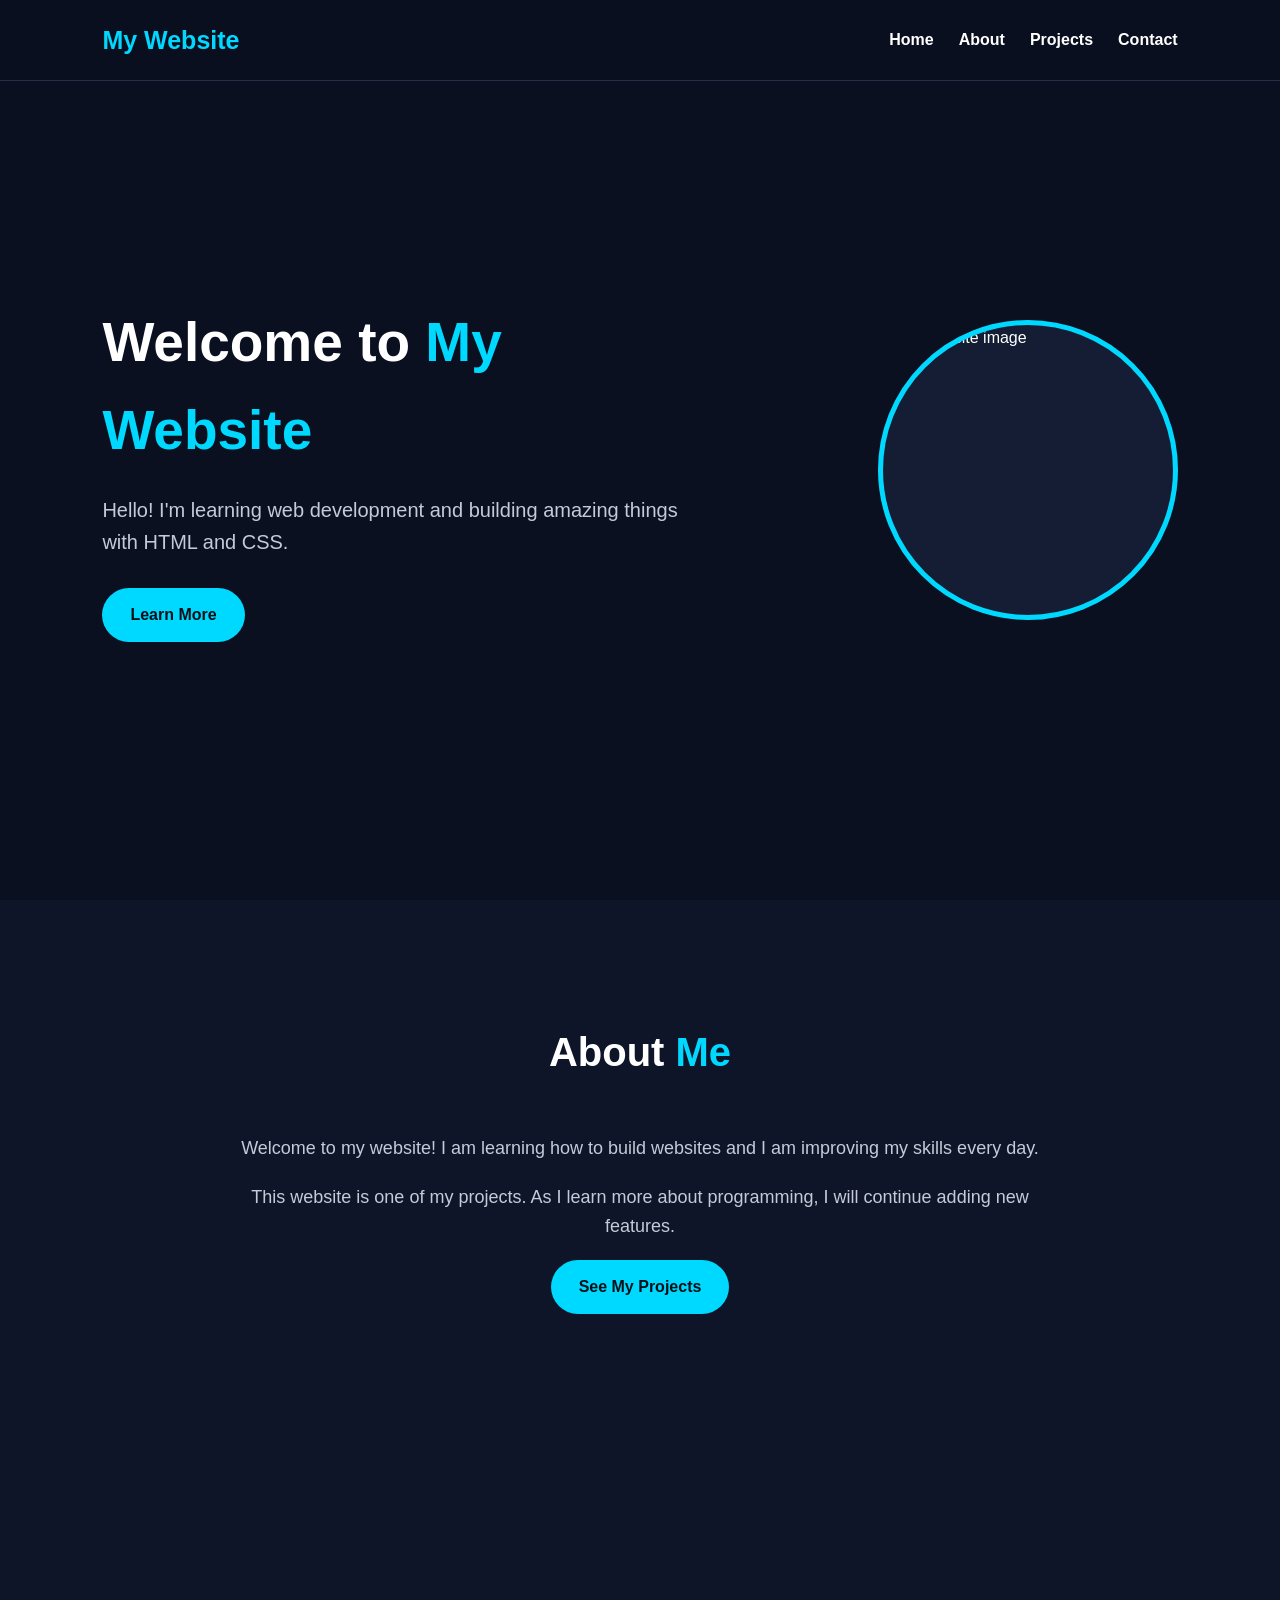
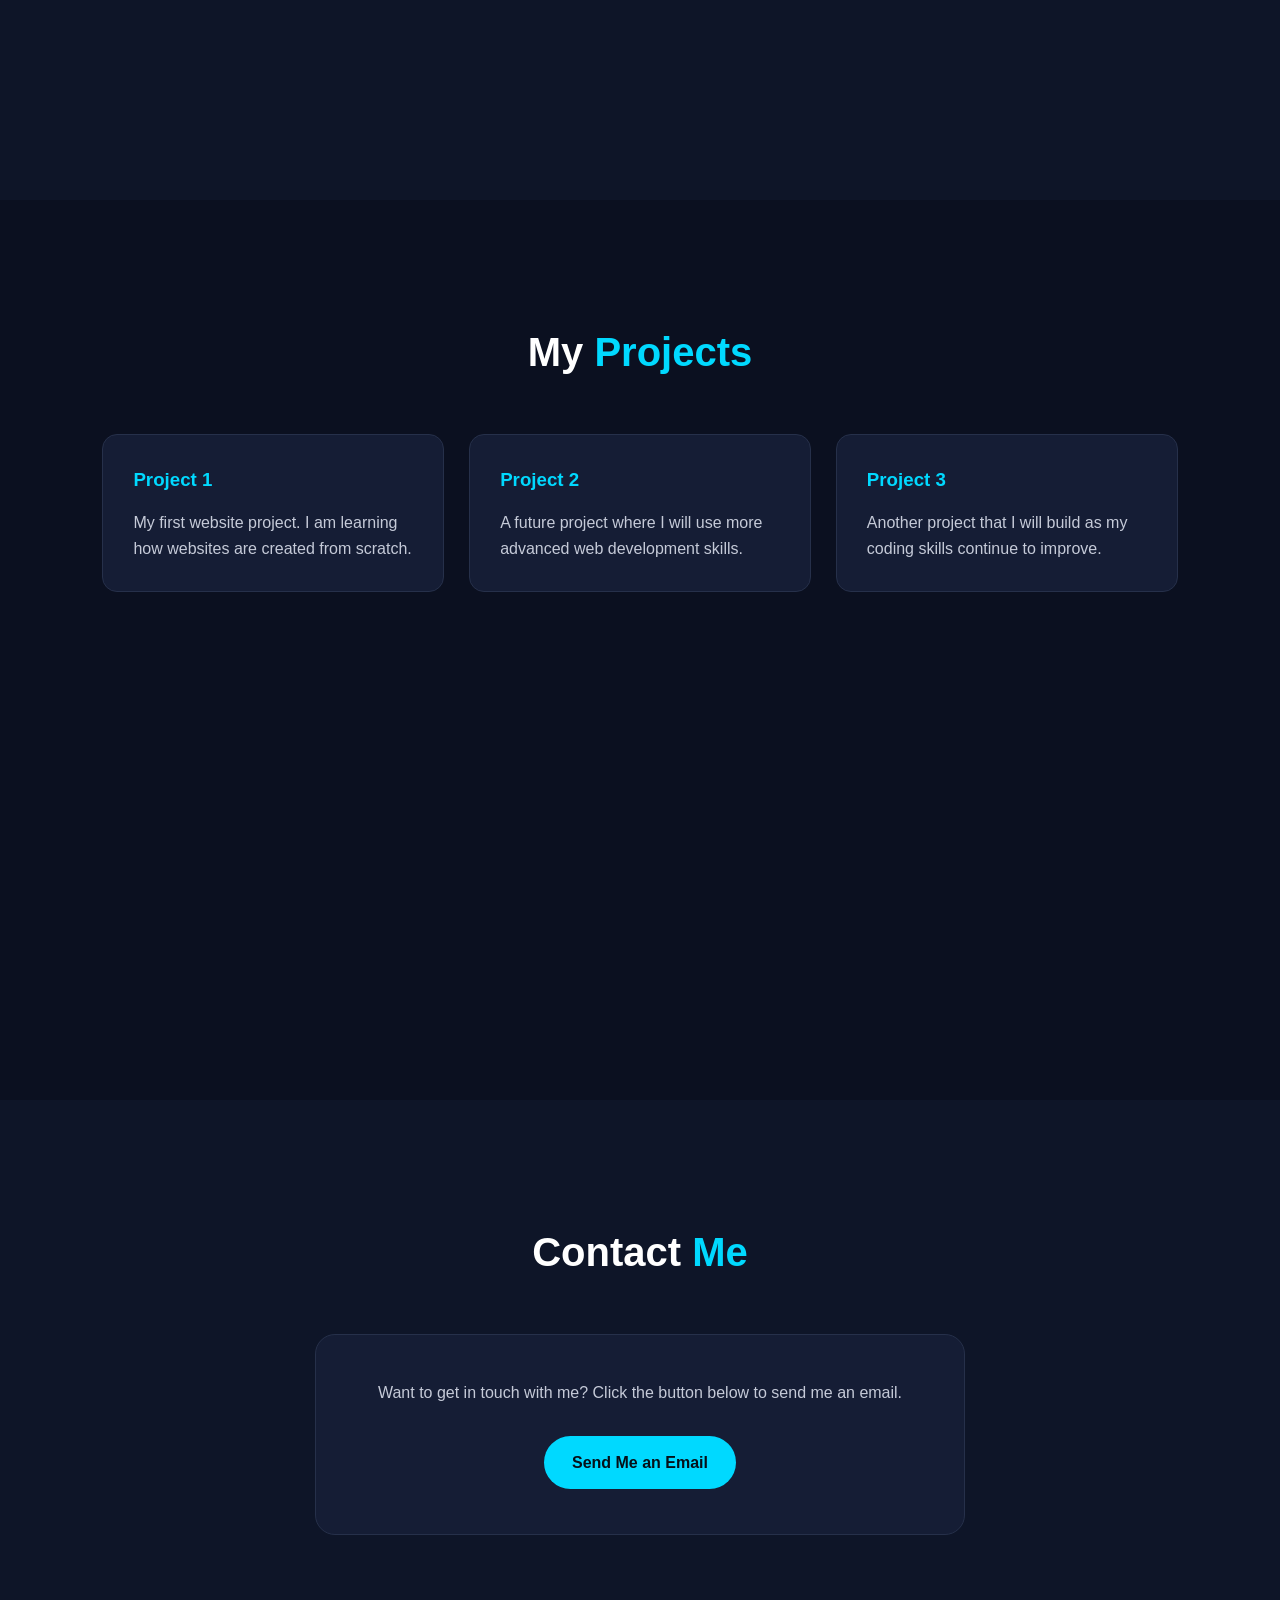
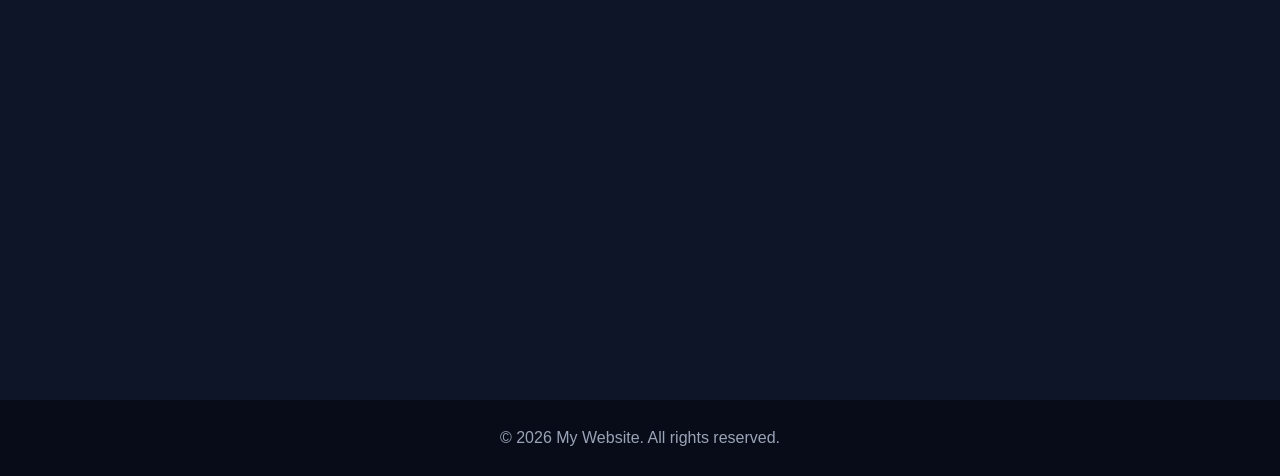
==== index.html @ 67e42607 "Rename IndexHTML to index.html" ====
<!DOCTYPE html>
<html lang="en">
<head>
    <meta charset="UTF-8">
    <meta name="viewport" content="width=device-width, initial-scale=1.0">

    <title>My Personal Website</title>

    <style>
        * {
            margin: 0;
            padding: 0;
            box-sizing: border-box;
        }

        html {
            scroll-behavior: smooth;
        }

        body {
            font-family: Arial, sans-serif;
            background: #0b1020;
            color: white;
            line-height: 1.6;
        }

        /* NAVIGATION */
        header {
            position: fixed;
            top: 0;
            left: 0;
            width: 100%;
            background: rgba(11, 16, 32, 0.95);
            padding: 20px 8%;
            display: flex;
            justify-content: space-between;
            align-items: center;
            z-index: 1000;
            border-bottom: 1px solid #26304a;
        }

        .logo {
            font-size: 25px;
            font-weight: bold;
            color: #00d9ff;
        }

        nav {
            display: flex;
            gap: 25px;
        }

        nav a {
            color: white;
            text-decoration: none;
            font-weight: bold;
            transition: 0.3s;
        }

        nav a:hover {
            color: #00d9ff;
        }

        /* ALL SECTIONS */
        section {
            min-height: 100vh;
            padding: 120px 8% 80px;
            scroll-margin-top: 80px;
        }

        /* HOME */
        #home {
            display: flex;
            align-items: center;
            justify-content: space-between;
            gap: 40px;
        }

        .home-text {
            max-width: 600px;
        }

        .home-text h1 {
            font-size: 55px;
            margin-bottom: 20px;
        }

        .home-text h1 span {
            color: #00d9ff;
        }

        .home-text p {
            font-size: 20px;
            color: #c5cad8;
            margin-bottom: 30px;
        }

        .button {
            display: inline-block;
            padding: 14px 28px;
            background: #00d9ff;
            color: #061018;
            text-decoration: none;
            border-radius: 30px;
            font-weight: bold;
            transition: 0.3s;
        }

        .button:hover {
            transform: translateY(-4px);
            box-shadow: 0 10px 25px rgba(0, 217, 255, 0.25);
        }

        .home-image {
            width: 300px;
            height: 300px;
            border-radius: 50%;
            border: 5px solid #00d9ff;
            display: flex;
            align-items: center;
            justify-content: center;
            overflow: hidden;
            background: #151d35;
        }

        .home-image img {
            width: 100%;
            height: 100%;
            object-fit: cover;
        }

        /* TITLES */
        .section-title {
            text-align: center;
            font-size: 40px;
            margin-bottom: 50px;
        }

        .section-title span {
            color: #00d9ff;
        }

        /* ABOUT */
        #about {
            background: #0e1528;
        }

        .about-content {
            max-width: 850px;
            margin: auto;
            text-align: center;
        }

        .about-content p {
            font-size: 18px;
            color: #c5cad8;
            margin-bottom: 20px;
        }

        /* PROJECTS */
        .projects-container {
            display: grid;
            grid-template-columns: repeat(3, 1fr);
            gap: 25px;
        }

        .project-card {
            background: #151d35;
            padding: 30px;
            border-radius: 15px;
            border: 1px solid #26304a;
            transition: 0.3s;
        }

        .project-card:hover {
            transform: translateY(-8px);
            border-color: #00d9ff;
        }

        .project-card h3 {
            color: #00d9ff;
            margin-bottom: 15px;
        }

        .project-card p {
            color: #c5cad8;
        }

        /* CONTACT */
        #contact {
            background: #0e1528;
        }

        .contact-box {
            max-width: 650px;
            margin: auto;
            text-align: center;
            background: #151d35;
            padding: 45px;
            border-radius: 20px;
            border: 1px solid #26304a;
        }

        .contact-box p {
            color: #c5cad8;
            margin-bottom: 30px;
        }

        /* FOOTER */
        footer {
            text-align: center;
            padding: 25px;
            background: #080c18;
            color: #9ba3b7;
        }

        /* MOBILE */
        @media (max-width: 800px) {

            header {
                padding: 15px 5%;
                flex-direction: column;
                gap: 12px;
            }

            nav {
                gap: 12px;
                flex-wrap: wrap;
                justify-content: center;
            }

            #home {
                flex-direction: column;
                text-align: center;
                justify-content: center;
            }

            .home-text h1 {
                font-size: 40px;
            }

            .home-image {
                width: 220px;
                height: 220px;
            }

            .projects-container {
                grid-template-columns: 1fr;
            }

            section {
                padding-left: 5%;
                padding-right: 5%;
            }
        }
    </style>
</head>

<body>

    <!-- NAVIGATION -->
    <header>
        <div class="logo">My Website</div>

        <nav>
            <a href="#home">Home</a>
           <a href="about.html">About</a>
            <a href="#projects">Projects</a>
            <a href="#contact">Contact</a>
        </nav>
    </header>


    <!-- HOME -->
    <section id="home">

        <div class="home-text">
            <h1>Welcome to <span>My Website</span></h1>

            <p>
                Hello! I'm learning web development and building
                amazing things with HTML and CSS.
            </p>

            <a href="#about" class="button">Learn More</a>
        </div>

        <div class="home-image">
            <!-- Change this image URL to your own image later -->
            <img
                src="https://images.unsplash.com/photo-1497366754035-f200968a6e72?auto=format&fit=crop&w=600&q=80"
                alt="My website image"
            >
        </div>

    </section>


    <!-- ABOUT -->
    <section id="about">

        <h2 class="section-title">
            About <span>Me</span>
        </h2>

        <div class="about-content">

            <p>
                Welcome to my website! I am learning how to build
                websites and I am improving my skills every day.
            </p>

            <p>
                This website is one of my projects. As I learn more
                about programming, I will continue adding new features.
            </p>

            <a href="#projects" class="button">
                See My Projects
            </a>

        </div>

    </section>


    <!-- PROJECTS -->
    <section id="projects">

        <h2 class="section-title">
            My <span>Projects</span>
        </h2>

        <div class="projects-container">

            <div class="project-card">
                <h3>Project 1</h3>
                <p>
                    My first website project. I am learning how
                    websites are created from scratch.
                </p>
            </div>

            <div class="project-card">
                <h3>Project 2</h3>
                <p>
                    A future project where I will use more advanced
                    web development skills.
                </p>
            </div>

            <div class="project-card">
                <h3>Project 3</h3>
                <p>
                    Another project that I will build as my coding
                    skills continue to improve.
                </p>
            </div>

        </div>

    </section>


    <!-- CONTACT -->
    <section id="contact">

        <h2 class="section-title">
            Contact <span>Me</span>
        </h2>

        <div class="contact-box">

            <p>
                Want to get in touch with me?
                Click the button below to send me an email.
            </p>

            <!-- Change the email address later -->
            <a
                href="mailto:augustineigba0@gmail.com"
                class="button"
            >
                Send Me an Email
            </a>

        </div>

    </section>


    <!-- FOOTER -->
    <footer>
        <p>© 2026 My Website. All rights reserved.</p>
    </footer>


</body>
</html>
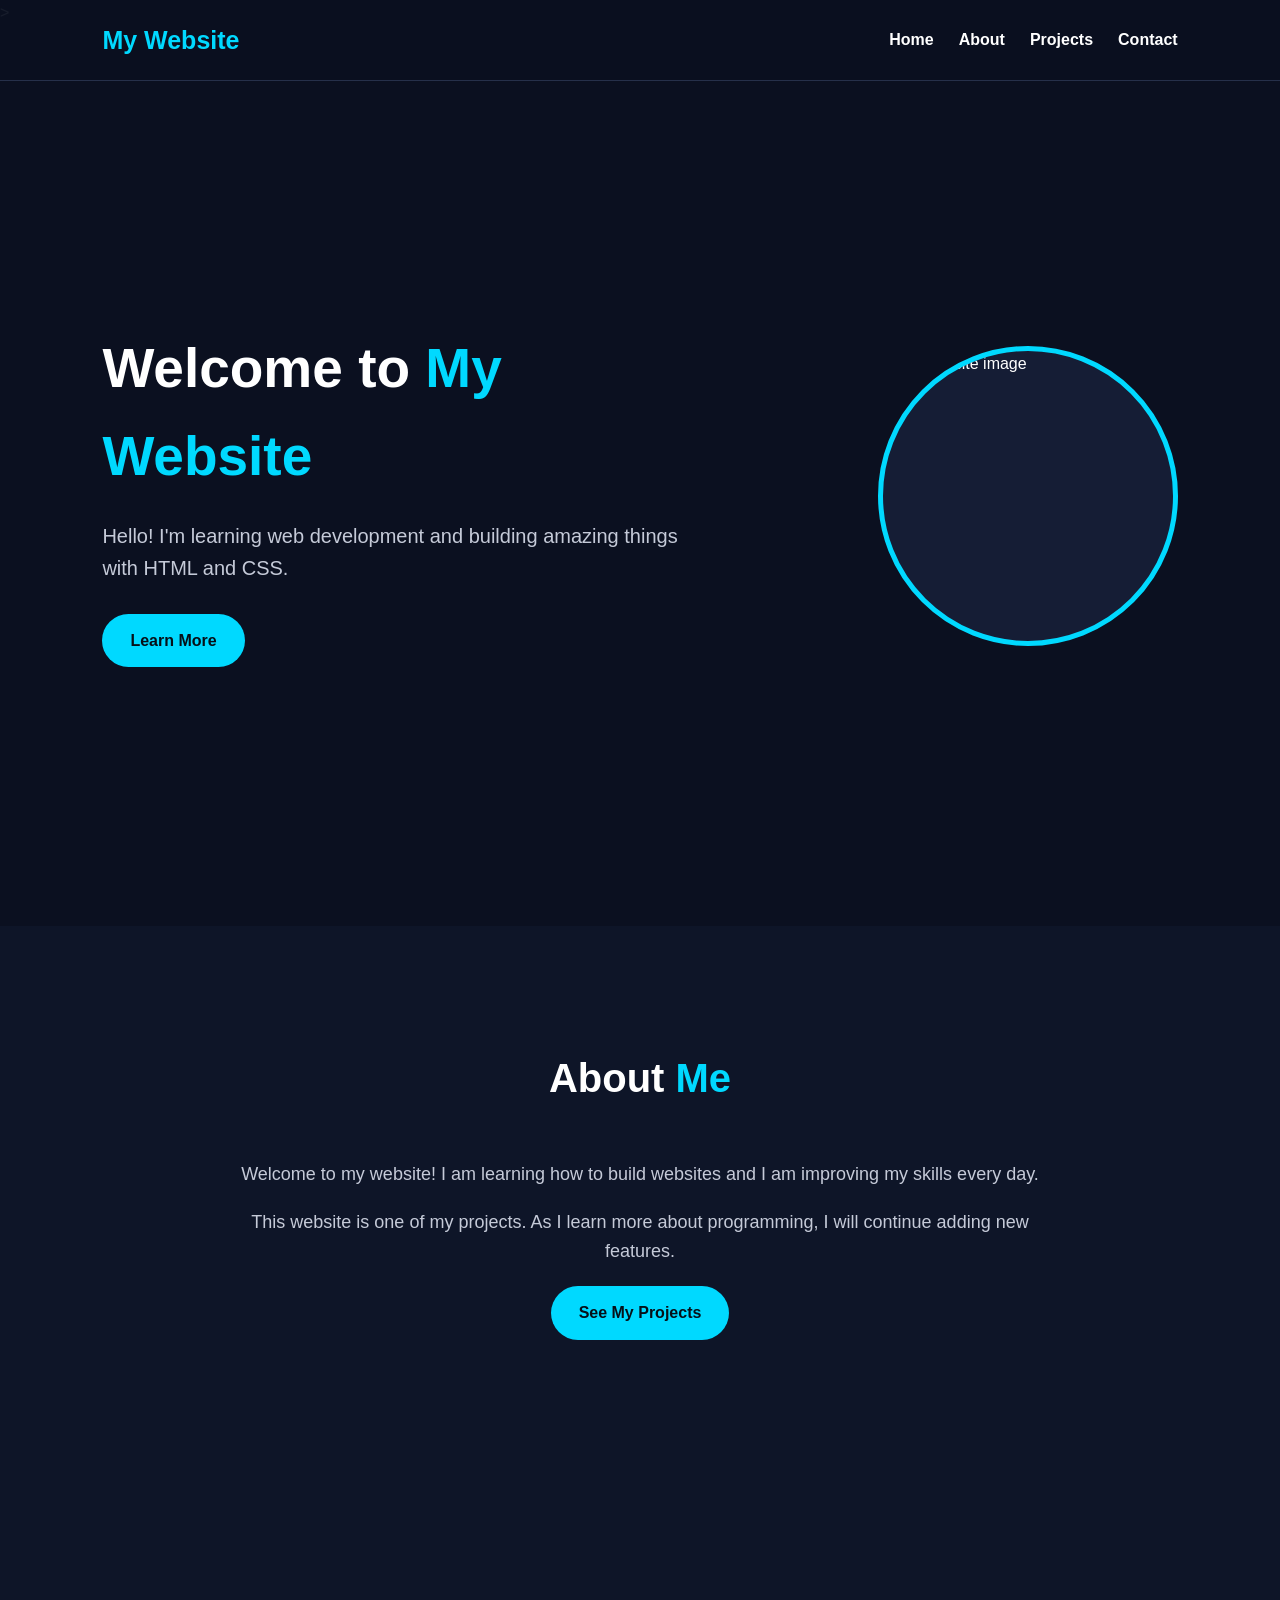
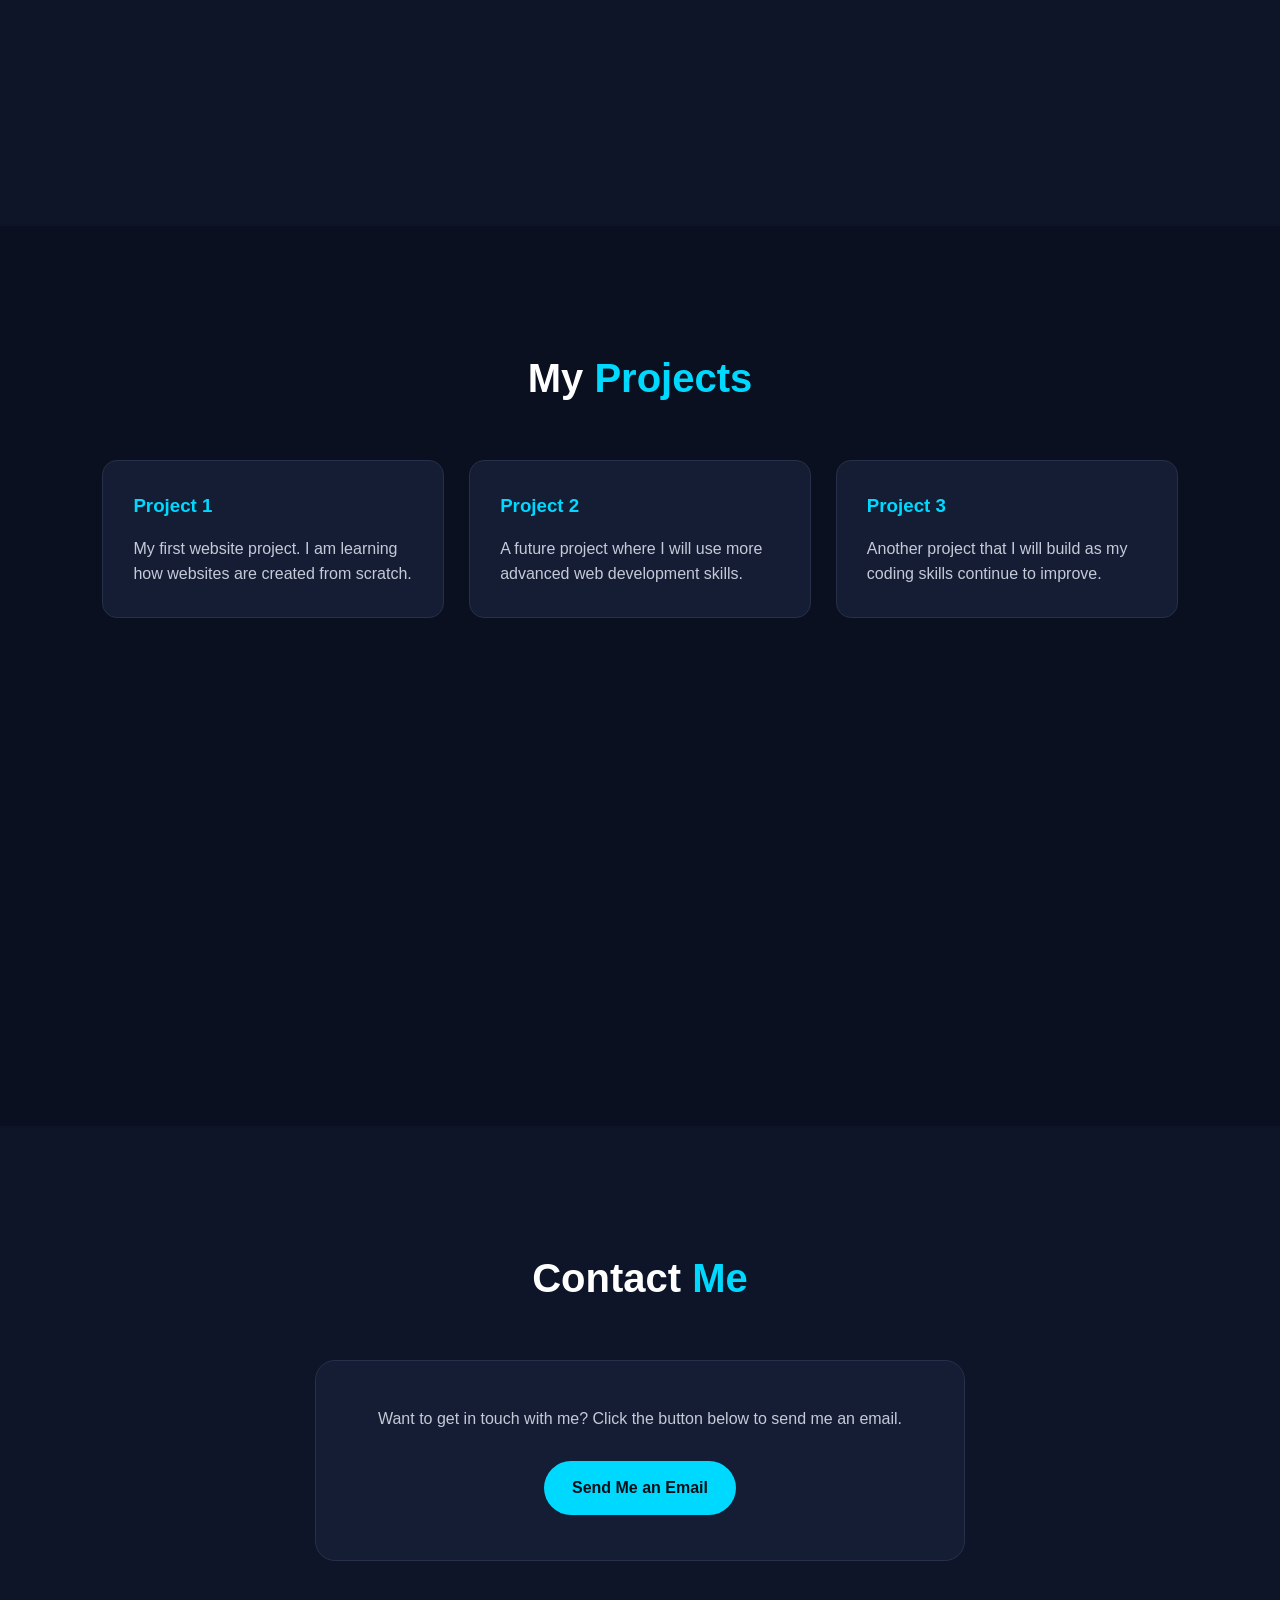
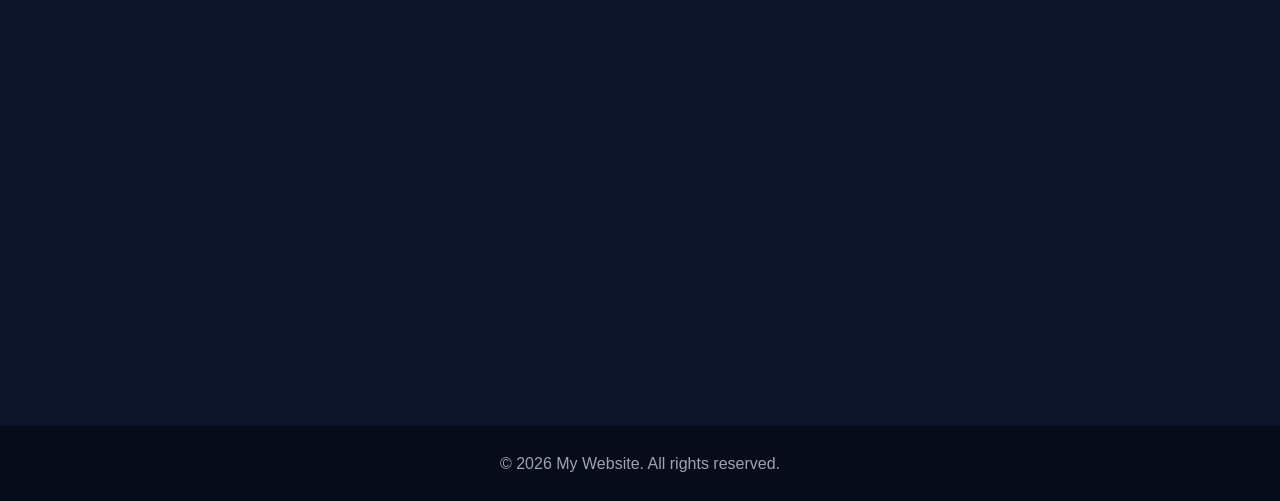
==== commit 244224c4: "Rename IndexHTML to index.html" ====
--- a/index.html
+++ b/index.html
@@ -4,7 +4,8 @@
     <meta charset="UTF-8">
     <meta name="viewport" content="width=device-width, initial-scale=1.0">
 
-    <title>My Personal Website</title>
+   <title>Augustine — Web Developer & Personal Website</title>>
+   <meta name="description" content="Welcome to Augustine's personal website. Explore my web development journey, projects, skills, and the things I'm building with HTML, CSS, and more.">
 
     <style>
         * {
@@ -388,8 +389,6 @@
 
     </section>
 
-
-    <!-- FOOTER -->
     <footer>
         <p>© 2026 My Website. All rights reserved.</p>
     </footer>
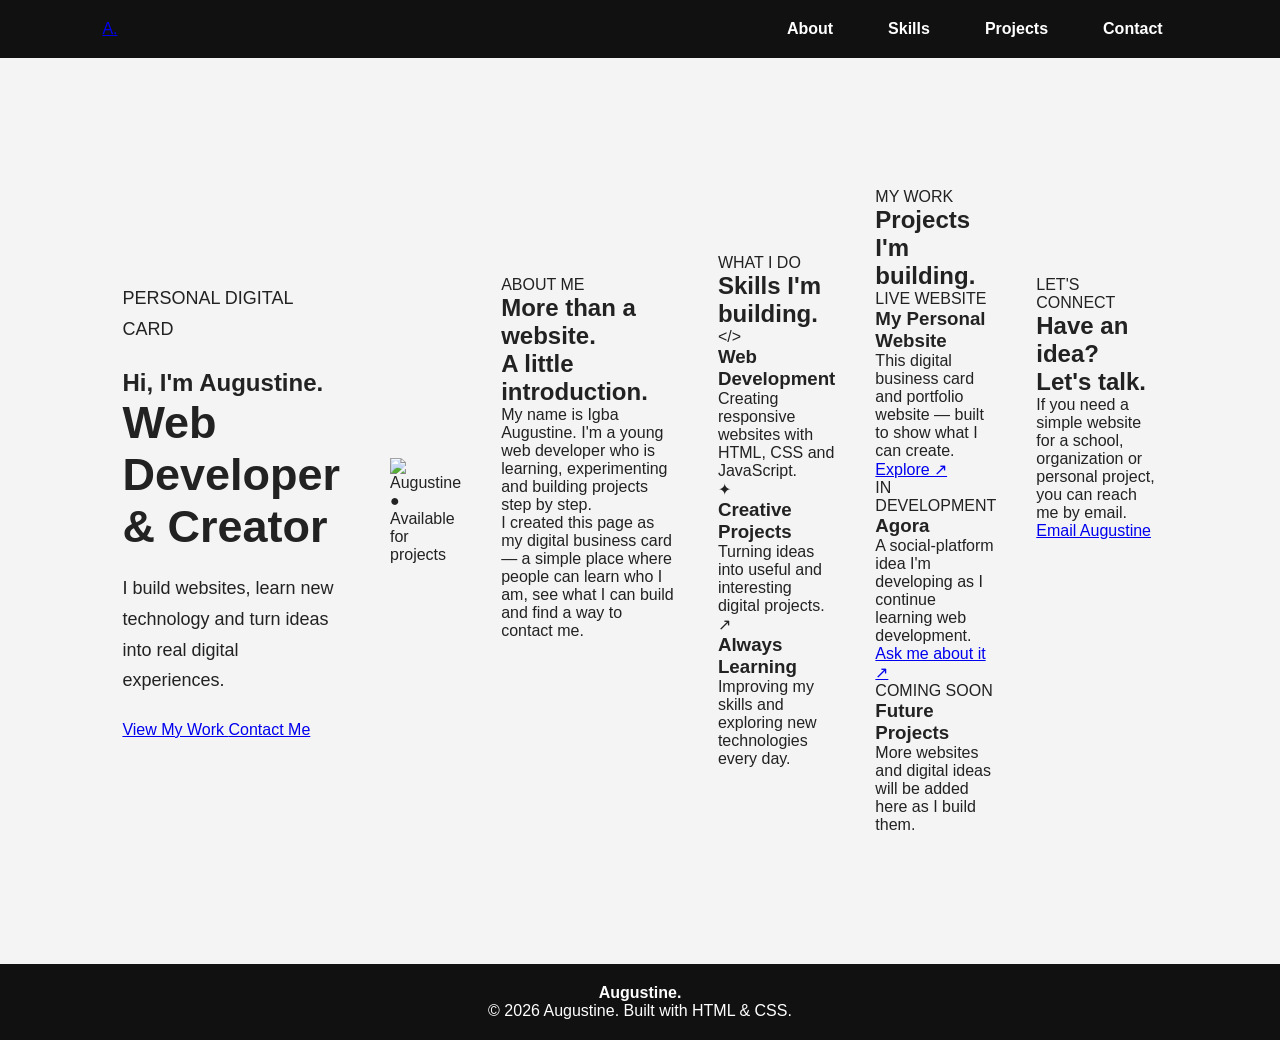
==== commit a8a79842: "Add files via upload" ====
--- a/index.html
+++ b/index.html
@@ -4,395 +4,324 @@
     <meta charset="UTF-8">
     <meta name="viewport" content="width=device-width, initial-scale=1.0">
 
-   <title>Augustine — Web Developer & Personal Website</title>>
-   <meta name="description" content="Welcome to Augustine's personal website. Explore my web development journey, projects, skills, and the things I'm building with HTML, CSS, and more.">
-
-    <style>
-        * {
-            margin: 0;
-            padding: 0;
-            box-sizing: border-box;
-        }
-
-        html {
-            scroll-behavior: smooth;
-        }
-
-        body {
-            font-family: Arial, sans-serif;
-            background: #0b1020;
-            color: white;
-            line-height: 1.6;
-        }
-
-        /* NAVIGATION */
-        header {
-            position: fixed;
-            top: 0;
-            left: 0;
-            width: 100%;
-            background: rgba(11, 16, 32, 0.95);
-            padding: 20px 8%;
-            display: flex;
-            justify-content: space-between;
-            align-items: center;
-            z-index: 1000;
-            border-bottom: 1px solid #26304a;
-        }
-
-        .logo {
-            font-size: 25px;
-            font-weight: bold;
-            color: #00d9ff;
-        }
-
-        nav {
-            display: flex;
-            gap: 25px;
-        }
-
-        nav a {
-            color: white;
-            text-decoration: none;
-            font-weight: bold;
-            transition: 0.3s;
-        }
-
-        nav a:hover {
-            color: #00d9ff;
-        }
-
-        /* ALL SECTIONS */
-        section {
-            min-height: 100vh;
-            padding: 120px 8% 80px;
-            scroll-margin-top: 80px;
-        }
-
-        /* HOME */
-        #home {
-            display: flex;
-            align-items: center;
-            justify-content: space-between;
-            gap: 40px;
-        }
-
-        .home-text {
-            max-width: 600px;
-        }
-
-        .home-text h1 {
-            font-size: 55px;
-            margin-bottom: 20px;
-        }
-
-        .home-text h1 span {
-            color: #00d9ff;
-        }
-
-        .home-text p {
-            font-size: 20px;
-            color: #c5cad8;
-            margin-bottom: 30px;
-        }
-
-        .button {
-            display: inline-block;
-            padding: 14px 28px;
-            background: #00d9ff;
-            color: #061018;
-            text-decoration: none;
-            border-radius: 30px;
-            font-weight: bold;
-            transition: 0.3s;
-        }
-
-        .button:hover {
-            transform: translateY(-4px);
-            box-shadow: 0 10px 25px rgba(0, 217, 255, 0.25);
-        }
-
-        .home-image {
-            width: 300px;
-            height: 300px;
-            border-radius: 50%;
-            border: 5px solid #00d9ff;
-            display: flex;
-            align-items: center;
-            justify-content: center;
-            overflow: hidden;
-            background: #151d35;
-        }
-
-        .home-image img {
-            width: 100%;
-            height: 100%;
-            object-fit: cover;
-        }
-
-        /* TITLES */
-        .section-title {
-            text-align: center;
-            font-size: 40px;
-            margin-bottom: 50px;
-        }
-
-        .section-title span {
-            color: #00d9ff;
-        }
-
-        /* ABOUT */
-        #about {
-            background: #0e1528;
-        }
-
-        .about-content {
-            max-width: 850px;
-            margin: auto;
-            text-align: center;
-        }
-
-        .about-content p {
-            font-size: 18px;
-            color: #c5cad8;
-            margin-bottom: 20px;
-        }
-
-        /* PROJECTS */
-        .projects-container {
-            display: grid;
-            grid-template-columns: repeat(3, 1fr);
-            gap: 25px;
-        }
-
-        .project-card {
-            background: #151d35;
-            padding: 30px;
-            border-radius: 15px;
-            border: 1px solid #26304a;
-            transition: 0.3s;
-        }
-
-        .project-card:hover {
-            transform: translateY(-8px);
-            border-color: #00d9ff;
-        }
-
-        .project-card h3 {
-            color: #00d9ff;
-            margin-bottom: 15px;
-        }
-
-        .project-card p {
-            color: #c5cad8;
-        }
-
-        /* CONTACT */
-        #contact {
-            background: #0e1528;
-        }
-
-        .contact-box {
-            max-width: 650px;
-            margin: auto;
-            text-align: center;
-            background: #151d35;
-            padding: 45px;
-            border-radius: 20px;
-            border: 1px solid #26304a;
-        }
-
-        .contact-box p {
-            color: #c5cad8;
-            margin-bottom: 30px;
-        }
-
-        /* FOOTER */
-        footer {
-            text-align: center;
-            padding: 25px;
-            background: #080c18;
-            color: #9ba3b7;
-        }
-
-        /* MOBILE */
-        @media (max-width: 800px) {
-
-            header {
-                padding: 15px 5%;
-                flex-direction: column;
-                gap: 12px;
-            }
-
-            nav {
-                gap: 12px;
-                flex-wrap: wrap;
-                justify-content: center;
-            }
-
-            #home {
-                flex-direction: column;
-                text-align: center;
-                justify-content: center;
-            }
-
-            .home-text h1 {
-                font-size: 40px;
-            }
-
-            .home-image {
-                width: 220px;
-                height: 220px;
-            }
-
-            .projects-container {
-                grid-template-columns: 1fr;
-            }
-
-            section {
-                padding-left: 5%;
-                padding-right: 5%;
-            }
-        }
-    </style>
+    <meta name="description"
+          content="Igba Augustine — Web Developer, Creator and Builder. Explore my work, skills and projects.">
+
+    <title>Augustine | Web Developer</title>
+
+    <link rel="stylesheet" href="style.css">
 </head>
 
 <body>
 
     <!-- NAVIGATION -->
-    <header>
-        <div class="logo">My Website</div>
+    <header class="navbar">
+
+        <a href="#home" class="logo">
+            A<span>.</span>
+        </a>
 
         <nav>
-            <a href="#home">Home</a>
-           <a href="about.html">About</a>
+            <a href="#about">About</a>
+            <a href="#skills">Skills</a>
             <a href="#projects">Projects</a>
             <a href="#contact">Contact</a>
         </nav>
+
     </header>
 
 
-    <!-- HOME -->
-    <section id="home">
-
-        <div class="home-text">
-            <h1>Welcome to <span>My Website</span></h1>
-
-            <p>
-                Hello! I'm learning web development and building
-                amazing things with HTML and CSS.
-            </p>
-
-            <a href="#about" class="button">Learn More</a>
-        </div>
-
-        <div class="home-image">
-            <!-- Change this image URL to your own image later -->
-            <img
-                src="https://images.unsplash.com/photo-1497366754035-f200968a6e72?auto=format&fit=crop&w=600&q=80"
-                alt="My website image"
-            >
-        </div>
-
-    </section>
-
-
-    <!-- ABOUT -->
-    <section id="about">
-
-        <h2 class="section-title">
-            About <span>Me</span>
-        </h2>
-
-        <div class="about-content">
-
-            <p>
-                Welcome to my website! I am learning how to build
-                websites and I am improving my skills every day.
-            </p>
-
-            <p>
-                This website is one of my projects. As I learn more
-                about programming, I will continue adding new features.
-            </p>
-
-            <a href="#projects" class="button">
-                See My Projects
-            </a>
-
-        </div>
-
-    </section>
-
-
-    <!-- PROJECTS -->
-    <section id="projects">
-
-        <h2 class="section-title">
-            My <span>Projects</span>
-        </h2>
-
-        <div class="projects-container">
-
-            <div class="project-card">
-                <h3>Project 1</h3>
+    <main>
+
+        <!-- HERO -->
+        <section id="home" class="hero">
+
+            <div class="hero-text">
+
+                <p class="small-title">
+                    PERSONAL DIGITAL CARD
+                </p>
+
+                <h1>
+                    Hi, I'm <span>Augustine.</span>
+                </h1>
+
+                <h2>
+                    Web Developer & Creator
+                </h2>
+
+                <p class="intro">
+                    I build websites, learn new technology and turn
+                    ideas into real digital experiences.
+                </p>
+
+                <div class="buttons">
+
+                    <a href="#projects" class="button primary">
+                        View My Work
+                    </a>
+
+                    <a href="#contact" class="button secondary">
+                        Contact Me
+                    </a>
+
+                </div>
+
+            </div>
+
+
+            <!-- PROFILE PHOTO -->
+            <div class="profile-container">
+
+                <div class="profile-ring">
+
+                    <img
+                        src="profile.png"
+                        alt="Augustine"
+                    >
+
+                </div>
+
+                <p class="available">
+                    ● Available for projects
+                </p>
+
+            </div>
+
+        </section>
+
+
+        <!-- ABOUT -->
+        <section id="about" class="section">
+
+            <p class="small-title">
+                ABOUT ME
+            </p>
+
+            <h2>
+                More than a website.
+                <br>
+                <span>A little introduction.</span>
+            </h2>
+
+
+            <div class="about-card">
+
                 <p>
-                    My first website project. I am learning how
-                    websites are created from scratch.
-                </p>
-            </div>
-
-            <div class="project-card">
-                <h3>Project 2</h3>
+                    My name is Igba Augustine. I'm a young web developer
+                    who is learning, experimenting and building projects
+                    step by step.
+                </p>
+
                 <p>
-                    A future project where I will use more advanced
-                    web development skills.
-                </p>
-            </div>
-
-            <div class="project-card">
-                <h3>Project 3</h3>
-                <p>
-                    Another project that I will build as my coding
-                    skills continue to improve.
-                </p>
-            </div>
-
-        </div>
-
-    </section>
-
-
-    <!-- CONTACT -->
-    <section id="contact">
-
-        <h2 class="section-title">
-            Contact <span>Me</span>
-        </h2>
-
-        <div class="contact-box">
-
-            <p>
-                Want to get in touch with me?
-                Click the button below to send me an email.
-            </p>
-
-            <!-- Change the email address later -->
+                    I created this page as my digital business card —
+                    a simple place where people can learn who I am,
+                    see what I can build and find a way to contact me.
+                </p>
+
+            </div>
+
+        </section>
+
+
+        <!-- SKILLS -->
+        <section id="skills" class="section">
+
+            <p class="small-title">
+                WHAT I DO
+            </p>
+
+            <h2>
+                Skills I'm <span>building.</span>
+            </h2>
+
+
+            <div class="cards">
+
+                <div class="card">
+
+                    <div class="icon">
+                        &lt;/&gt;
+                    </div>
+
+                    <h3>
+                        Web Development
+                    </h3>
+
+                    <p>
+                        Creating responsive websites with HTML,
+                        CSS and JavaScript.
+                    </p>
+
+                </div>
+
+
+                <div class="card">
+
+                    <div class="icon">
+                        ✦
+                    </div>
+
+                    <h3>
+                        Creative Projects
+                    </h3>
+
+                    <p>
+                        Turning ideas into useful and interesting
+                        digital projects.
+                    </p>
+
+                </div>
+
+
+                <div class="card">
+
+                    <div class="icon">
+                        ↗
+                    </div>
+
+                    <h3>
+                        Always Learning
+                    </h3>
+
+                    <p>
+                        Improving my skills and exploring new
+                        technologies every day.
+                    </p>
+
+                </div>
+
+            </div>
+
+        </section>
+
+
+        <!-- PROJECTS -->
+        <section id="projects" class="section">
+
+            <p class="small-title">
+                MY WORK
+            </p>
+
+            <h2>
+                Projects I'm <span>building.</span>
+            </h2>
+
+
+            <div class="cards">
+
+                <div class="card project">
+
+                    <span class="tag">
+                        LIVE WEBSITE
+                    </span>
+
+                    <h3>
+                        My Personal Website
+                    </h3>
+
+                    <p>
+                        This digital business card and portfolio
+                        website — built to show what I can create.
+                    </p>
+
+                    <a href="#home">
+                        Explore ↗
+                    </a>
+
+                </div>
+
+
+                <div class="card project">
+
+                    <span class="tag">
+                        IN DEVELOPMENT
+                    </span>
+
+                    <h3>
+                        Agora
+                    </h3>
+
+                    <p>
+                        A social-platform idea I'm developing as
+                        I continue learning web development.
+                    </p>
+
+                    <a href="#contact">
+                        Ask me about it ↗
+                    </a>
+
+                </div>
+
+
+                <div class="card project">
+
+                    <span class="tag">
+                        COMING SOON
+                    </span>
+
+                    <h3>
+                        Future Projects
+                    </h3>
+
+                    <p>
+                        More websites and digital ideas will be
+                        added here as I build them.
+                    </p>
+
+                </div>
+
+            </div>
+
+        </section>
+
+
+        <!-- CONTACT -->
+        <section id="contact" class="contact">
+
+            <p class="small-title">
+                LET'S CONNECT
+            </p>
+
+            <h2>
+                Have an idea?
+                <br>
+                <span>Let's talk.</span>
+            </h2>
+
+            <p class="contact-text">
+                If you need a simple website for a school,
+                organization or personal project, you can
+                reach me by email.
+            </p>
+
             <a
                 href="mailto:augustineigba0@gmail.com"
-                class="button"
+                class="button primary"
             >
-                Send Me an Email
+                Email Augustine
             </a>
 
-        </div>
-
-    </section>
-
+        </section>
+
+    </main>
+
+
+    <!-- FOOTER -->
     <footer>
-        <p>© 2026 My Website. All rights reserved.</p>
+
+        <strong>
+            Augustine<span>.</span>
+        </strong>
+
+        <p>
+            © 2026 Augustine. Built with HTML & CSS.
+        </p>
+
     </footer>
 
 
+    <script src="script.js"></script>
+
 </body>
-</html>
+</html>
--- a/style.css
+++ b/style.css
@@ -0,0 +1,169 @@
+* {
+    margin: 0;
+    padding: 0;
+    box-sizing: border-box;
+}
+
+body {
+    font-family: Arial, sans-serif;
+    background: #f4f4f4;
+    color: #222;
+}
+
+/* Header */
+
+header {
+    background: #111;
+    color: white;
+    padding: 20px 8%;
+    display: flex;
+    justify-content: space-between;
+    align-items: center;
+}
+
+header h1 {
+    font-size: 24px;
+}
+
+nav {
+    display: flex;
+    gap: 25px;
+}
+
+nav a {
+    color: white;
+    text-decoration: none;
+    font-size: 16px;
+}
+
+nav a:hover {
+    color: #00aaff;
+}
+
+/* Main section */
+
+main {
+    min-height: 80vh;
+    display: flex;
+    align-items: center;
+    justify-content: center;
+    padding: 50px 8%;
+}
+
+.hero {
+    width: 100%;
+    max-width: 1100px;
+
+    display: flex;
+    align-items: center;
+    justify-content: space-between;
+
+    gap: 50px;
+}
+
+/* Text */
+
+.hero-text {
+    flex: 1;
+}
+
+.hero-text h2 {
+    font-size: 45px;
+    margin-bottom: 20px;
+}
+
+.hero-text p {
+    font-size: 18px;
+    line-height: 1.7;
+    margin-bottom: 25px;
+}
+
+/* Button */
+
+button {
+    background: #111;
+    color: white;
+    border: none;
+
+    padding: 14px 25px;
+
+    font-size: 16px;
+    border-radius: 6px;
+
+    cursor: pointer;
+}
+
+button:hover {
+    background: #333;
+}
+
+/* Image */
+
+.hero-image {
+    flex: 1;
+
+    display: flex;
+    justify-content: center;
+}
+
+.hero-image img {
+    width: 100%;
+    max-width: 500px;
+
+    border-radius: 15px;
+
+    display: block;
+}
+
+/* Footer */
+
+footer {
+    background: #111;
+    color: white;
+    text-align: center;
+    padding: 20px;
+}
+
+/* Phone screen */
+
+@media (max-width: 768px) {
+
+    header {
+        flex-direction: column;
+        gap: 15px;
+    }
+
+    .hero {
+        flex-direction: column;
+        text-align: center;
+    }
+
+    .hero-text h2 {
+        font-size: 32px;
+    }
+
+    .hero-image img {
+        max-width: 400px;
+    }
+}html {
+    scroll-behavior: smooth;
+}
+
+section {
+    scroll-margin-top: 80px;
+    min-height: 70vh;
+    padding: 80px 20px;
+}
+
+nav a {
+    text-decoration: none;
+    color: white;
+    margin: 0 15px;
+    font-weight: bold;
+    transition: 0.3s;
+}
+
+nav a:hover {
+    color: #00d9ff;
+    transform: translateY(-2px);
+}
